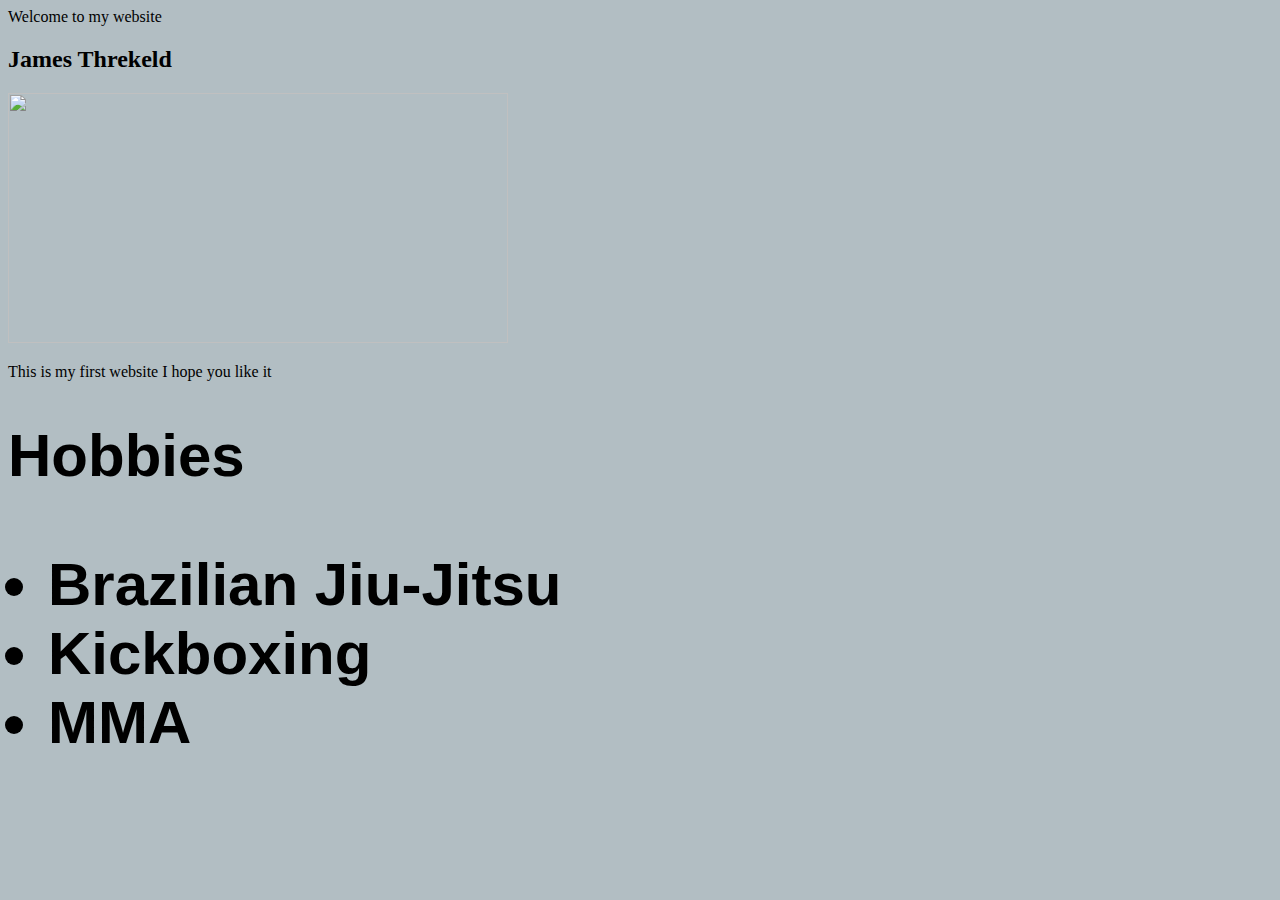
==== index.html @ 02d42469 "design" ====
<!DOCTYPE html>
<html>
<head>
	<title>jt</title>
	<link rel="stylesheet" type="text/css" href="main.css">
</head>
<body>
	<div id="grid">
	<div id="Intro"
	<h1>Welcome to my website</h1>
	<h2>James Threkeld</h2>
	<img src="IMG_3449.JPG" height="250px" width="500px">
	<div id="bio">
		<p>This is my first website I hope you like it</p>
		<div>
	<div>
	<div id="Hobbies">
		<h1>Hobbies<h1>
			<ul>
				<li>Brazilian Jiu-Jitsu</li>
					<Li>Kickboxing</li>
						<li>MMA</li>
			<ul>
	<div>
<div>
</body>
</html>
---- main.css ----
h1 {
	font-size: 60px;
	font-family: "Source Sans Pro", sans-serif;
}

body {
	background-color: #b2bec3;
}
#grid{
	display: grid;
	grid-template-columns: auto auto;
	grid-template-rows: 50% 50%
}
#intro{
	grid-column: 2
	grid-row: 1;
}
#bio{
	grid-column: 2
	grid-row: 1;
}
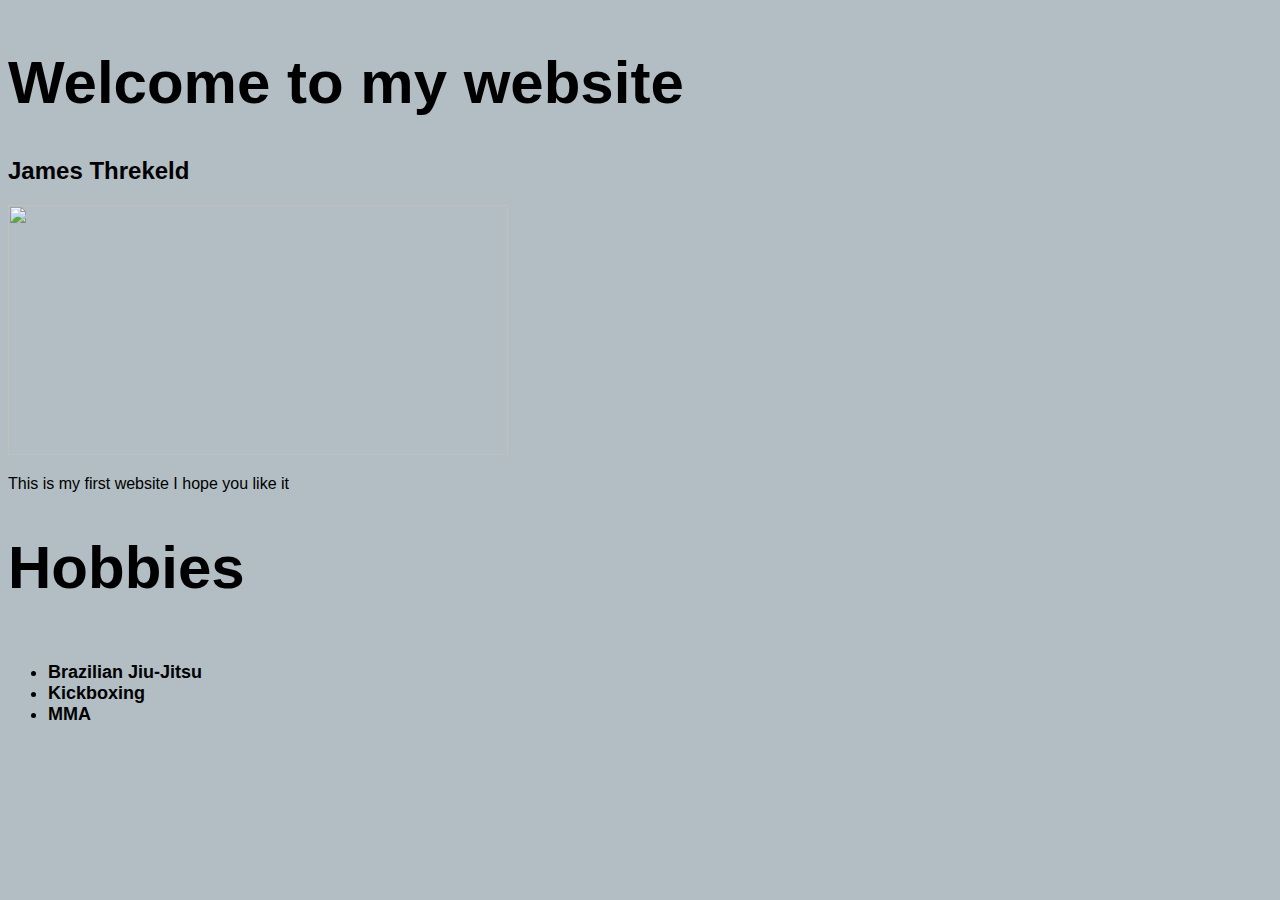
==== commit d8f8e750: "q" ====
--- a/index.html
+++ b/index.html
@@ -6,10 +6,10 @@
 </head>
 <body>
 	<div id="grid">
-	<div id="Intro"
+	<div id="Intro">
 	<h1>Welcome to my website</h1>
 	<h2>James Threkeld</h2>
-	<img src="IMG_3449.JPG" height="250px" width="500px">
+	<img src="me.jpg" height="250px" width="500px">
 	<div id="bio">
 		<p>This is my first website I hope you like it</p>
 		<div>
--- a/main.css
+++ b/main.css
@@ -2,10 +2,23 @@
 	font-size: 60px;
 	font-family: "Source Sans Pro", sans-serif;
 }
-
+h2 {
+	font-family: "Source Sans Pro", sans-serif; 
+}
+#hobbies
+h2{
+	font-size: 20px;
+}
+h2 {
+	font-family: "Source Sans Pro", sans-serif;
+}
+p{
+	font-family: "Source Sans Pro", sans-serif;
+}
 body {
 	background-color: #b2bec3;
 }
+li {font-size: 18px}
 #grid{
 	display: grid;
 	grid-template-columns: auto auto;
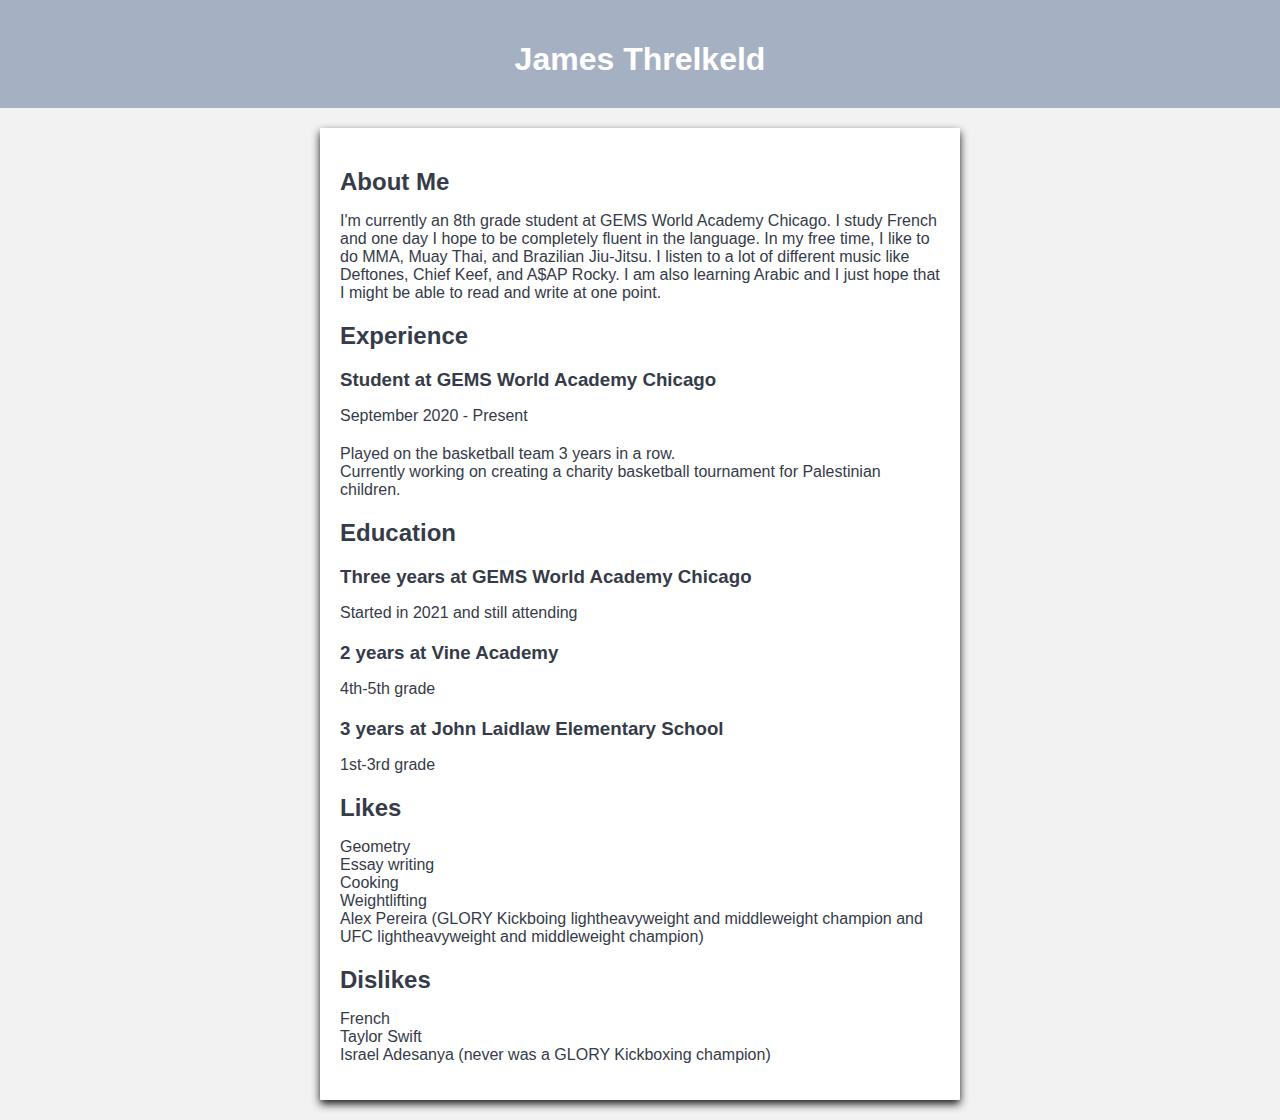
==== commit 98cc7ffd: "fd" ====
--- a/index.html
+++ b/index.html
@@ -1,27 +1,105 @@
 <!DOCTYPE html>
-<html>
+<html lang="en">
 <head>
-	<title>jt</title>
-	<link rel="stylesheet" type="text/css" href="main.css">
+    <meta charset="UTF-8">
+    <meta name="viewport" content="width=device-width, initial-scale=1.0">
+    <title>My Resume</title>
+    <style>
+        body {
+            font-family: Montserrat, sans-serif;
+            margin: 0;
+            padding: 0;
+            background-color: #f2f2f2;
+            color: #353b48;
+        }
+        header {
+            background-color: #a5b1c2;
+            color: #fff;
+            padding: 20px;
+            text-align: center;
+        }
+        .container {
+            max-width: 600px;
+            margin: 20px auto;
+            padding: 20px;
+            background-color: #fff; 
+            border-radius: 1px;
+            box-shadow: 0 4px 8px rgba(0, 0, 0, 0.9)
+        }
+        h1, h2, h3 {
+            margin-bottom: 10px;
+        }
+        p {
+            margin-bottom: 20px;
+        }
+        ul {
+            list-style-type: none;
+            padding: 0;
+        }
+        footer {
+            background-color: #333;
+            color: #333;
+            text-align: center;
+            padding: 10px 0;
+        }
+    </style>
 </head>
 <body>
-	<div id="grid">
-	<div id="Intro">
-	<h1>Welcome to my website</h1>
-	<h2>James Threkeld</h2>
-	<img src="me.jpg" height="250px" width="500px">
-	<div id="bio">
-		<p>This is my first website I hope you like it</p>
-		<div>
-	<div>
-	<div id="Hobbies">
-		<h1>Hobbies<h1>
-			<ul>
-				<li>Brazilian Jiu-Jitsu</li>
-					<Li>Kickboxing</li>
-						<li>MMA</li>
-			<ul>
-	<div>
-<div>
+
+<header>
+    <h1>James Threlkeld</h1>
+</header>
+
+<div class="container">
+    <section>
+        <h2>About Me</h2>
+        <p>I'm currently an 8th grade student at GEMS World Academy Chicago. I study French and one day I hope to be completely fluent in the language. In my free time, I like to do MMA, Muay Thai, and Brazilian Jiu-Jitsu. I listen to a lot of different music like Deftones, Chief Keef, and A$AP Rocky. I am also learning Arabic and I just hope that I might be able to read and write at one point. </p>
+    </section>
+
+    <section>
+        <h2>Experience</h2>
+        <div>
+            <h3>Student at GEMS World Academy Chicago</h3>
+            <p>September 2020 - Present</p>
+            <ul>
+                <li>Played on the basketball team 3 years in a row.</li>
+                <li>Currently working on creating a charity basketball tournament for Palestinian children.</li>
+            </ul>
+        </div>
+    </section>
+
+    <section>
+        <h2>Education</h2>
+        <div>
+            <h3>Three years at GEMS World Academy Chicago</h3>
+            <p>Started in 2021 and still attending</p>
+            <h3>2 years at Vine Academy</h4>
+            <p>4th-5th grade<p>
+            <h3>3 years at John Laidlaw Elementary School</h5>
+            <p>1st-3rd grade
+        </div>
+    </section>
+
+    <section>
+        <h2>Likes</h2>
+        <ul>
+            <li>Geometry</li>
+            <li>Essay writing</li>
+            <li>Cooking</li>
+            <li>Weightlifting</li>
+            <li>Alex Pereira (GLORY Kickboing lightheavyweight and middleweight champion and UFC lightheavyweight and middleweight champion)</li>
+        </ul>
+    </section>
+
+    <section>
+        <h2>Dislikes</h2>
+        <ul>
+            <li>French</li>
+            <li>Taylor Swift</li>
+            <li>Israel Adesanya (never was a GLORY Kickboxing champion)</li>
+        </ul>
+    </section>
+</div>
+
 </body>
-</html>+</html>
